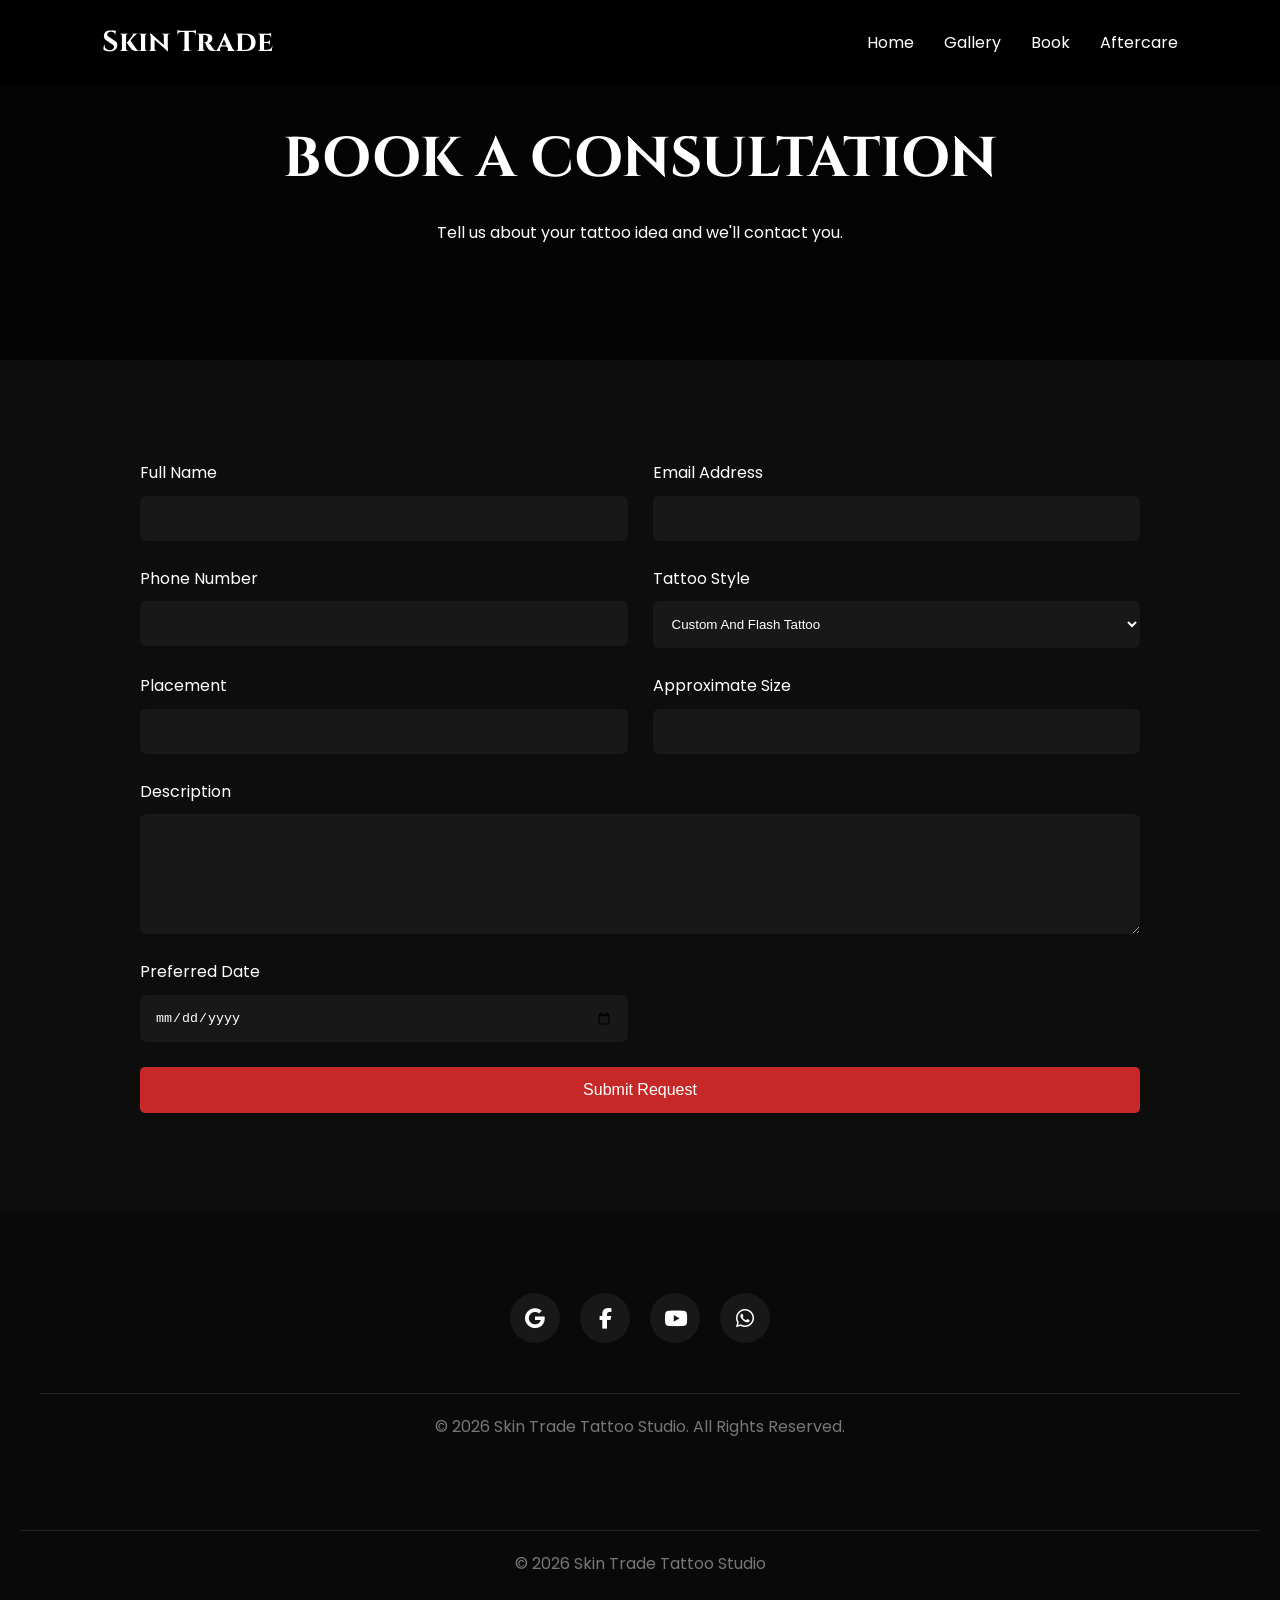
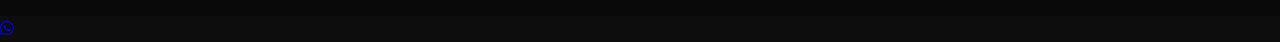
==== booking.html @ 371a574a "Add files via upload" ====
<!DOCTYPE html>
<html lang="en">
<head>
    <link rel="stylesheet"
href="https://cdnjs.cloudflare.com/ajax/libs/font-awesome/6.5.2/css/all.min.css">
    <meta charset="UTF-8">
    <meta name="viewport" content="width=device-width, initial-scale=1.0">
    <title>Book Consultation | Skin Trade Tattoo Studio</title>

    <link rel="stylesheet" href="style.css">

    <link rel="preconnect" href="https://fonts.googleapis.com">
    <link href="https://fonts.googleapis.com/css2?family=Cinzel:wght@500;700&family=Poppins:wght@300;400;500;600&display=swap" rel="stylesheet">
</head>
<body>

<header>
    <nav class="navbar">
        <div class="logo">Skin Trade</div>

        <ul class="nav-links" id="navLinks">
            <li><a href="index.html">Home</a></li>
            <li><a href="gallery.html">Gallery</a></li>
            <li><a href="booking.html">Book</a></li>
            <li><a href="aftercare.html">Aftercare</a></li>
        </ul>

        <div class="hamburger" id="hamburger">
            <span></span>
            <span></span>
            <span></span>
        </div>
    </nav>
</header>

<section class="booking-hero">
    <div class="booking-hero-content">
        <h1>BOOK A CONSULTATION</h1>
        <p>
            Tell us about your tattoo idea and we'll contact you.
        </p>
    </div>
</section>

<section class="booking-section">

    <div class="booking-container">

        <form class="booking-form">

            <div class="form-group">
                <label>Full Name</label>
                <input type="text" required>
            </div>

            <div class="form-group">
                <label>Email Address</label>
                <input type="email" required>
            </div>

            <div class="form-group">
                <label>Phone Number</label>
                <input type="tel" required>
            </div>

            <div class="form-group">
                <label>Tattoo Style</label>
                <select>
                    <option>Custom And Flash Tattoo </option>
                    <option>Designs</option>
                    <option>Glow In The Dark Tattoos</option>
                    <option>Full Color Tattoos</option>
                    <option>Cover-Ups</option>
                    <option>Piercings</option>
                    <option>Body Jewelry</option>
                    <option>Black And Gray Tattoos</option>
                </select>
            </div>

            <div class="form-group">
                <label>Placement</label>
                <input type="text">
            </div>

            <div class="form-group">
                <label>Approximate Size</label>
                <input type="text">
            </div>

            <div class="form-group full-width">
                <label>Description</label>
                <textarea rows="6"></textarea>
            </div>

            <div class="form-group">
                <label>Preferred Date</label>
                <input type="date">
            </div>


            <div class="form-group full-width">
                <button type="submit" class="btn-primary">
                    Submit Request
                </button>
            </div>

        </form>

    </div>

</section>

<footer>
    <footer>

    <div class="social-links">

         <a href="https://www.google.com/search?q=Skin+Trade+Tattoos+Johannesburg"
       target="_blank"
       title="Google Business Profile">
        <i class="fab fa-google"></i>
    </a>

        <a href="https://www.facebook.com/skin trade"
           target="_blank">
            <i class="fab fa-facebook-f"></i>
        </a>

         <a href="https://www.youtube.com/@Siyabongamhlongo-h3q"
       target="_blank">
        <i class="fab fa-youtube"></i>
    </a>

        <a href="https://wa.me/27791793517"
           target="_blank">
            <i class="fab fa-whatsapp"></i>
        </a>

    </div>

    <div class="copyright">
        <p>&copy; 2026 Skin Trade Tattoo Studio. All Rights Reserved.</p>
    </div>

</footer>
    <div class="copyright">
        <p>&copy; 2026 Skin Trade Tattoo Studio</p>
    </div>
</footer>

<script src="script.js"></script>
<a href="https://wa.me/27791793517"
   class="whatsapp-float"
   target="_blank">

   <i class="fab fa-whatsapp"></i>

</a>
</body>
</html>
---- style.css ----
*{
    margin:0;
    padding:0;
    box-sizing:border-box;
}

html{
    scroll-behavior:smooth;
}

body{
    font-family:'Poppins',sans-serif;
    background:#0d0d0d;
    color:#fff;
    line-height:1.6;
}

img{
    max-width:100%;
    display:block;
}

a{
    text-decoration:none;
}

.navbar{
    position:fixed;
    top:0;
    left:0;
    width:100%;
    padding:20px 8%;
    display:flex;
    justify-content:space-between;
    align-items:center;
    background:rgba(0,0,0,.95);
    z-index:1000;
}

.logo{
    font-family:'Cinzel',serif;
    font-size:1.8rem;
    font-weight:700;
}

.nav-links{
    display:flex;
    list-style:none;
    gap:30px;
}

.nav-links a{
    color:white;
    transition:.3s;
}

.nav-links a:hover{
    color:#c62828;
}

.hero{
    min-height:100vh;
    display:flex;
    justify-content:center;
    align-items:center;
    text-align:center;
    padding:100px 20px;
    position:relative;

    background:
    linear-gradient(rgba(0,0,0,.75),
    rgba(0,0,0,.75)),
    url('images/hero.jpg')
    center/cover;
}

.hero-content{
    max-width:800px;
}

.hero-subtitle{
    color:#c62828;
    letter-spacing:3px;
}

.hero h1{
    font-family:'Cinzel',serif;
    font-size:4rem;
    margin:20px 0;
}

.hero p{
    font-size:1.1rem;
    margin-bottom:30px;
}

.hero-buttons{
    display:flex;
    justify-content:center;
    gap:20px;
    flex-wrap:wrap;
}

.btn-primary{
    background:#c62828;
    color:white;
    padding:14px 30px;
    border-radius:5px;
    transition:.3s;
}

.btn-primary:hover{
    background:#a91f1f;
}

.btn-secondary{
    border:2px solid white;
    color:white;
    padding:14px 30px;
    border-radius:5px;
}

.section-heading{
    text-align:center;
    margin-bottom:50px;
}

.section-heading h2{
    font-family:'Cinzel',serif;
    font-size:2.5rem;
}

.about{
    padding:100px 8%;
}

.about-container{
    display:grid;
    grid-template-columns:1fr 1fr;
    gap:50px;
    align-items:center;
}

.about-image img{
    border-radius:10px;
}

.about-text h3{
    margin-bottom:20px;
}

.about-text p{
    margin-bottom:20px;
}

.why-us{
    padding:100px 8%;
    background:#111;
}

.why-grid{
    display:grid;
    grid-template-columns:repeat(auto-fit,minmax(250px,1fr));
    gap:25px;
}

.why-card{
    background:#181818;
    padding:30px;
    border-radius:10px;
}

.styles{
    padding:100px 8%;
}

.styles-grid{
    display:grid;
    grid-template-columns:repeat(auto-fit,minmax(250px,1fr));
    gap:25px;
}

.style-card{
    background:#181818;
    padding:50px 20px;
    text-align:center;
    border-radius:10px;
}

.featured-artists{
    padding:100px 8%;
    background:#111;
}

.artist-grid{
    display:grid;
    grid-template-columns:repeat(auto-fit,minmax(280px,1fr));
    gap:25px;
}

.artist-card{
    background:#181818;
    border-radius:10px;
    overflow:hidden;
}

.artist-card img{
    width:100%;
    height:320px;
    object-fit:cover;
}

.artist-card h3,
.artist-card p{
    padding:10px 20px;
}

.hamburger{
    display:none;
}

@media(max-width:768px){

    .hero h1{
        font-size:2.5rem;
    }

    .about-container{
        grid-template-columns:1fr;
    }

    .nav-links{
        display:none;
    }
}

/* FEATURED GALLERY */

.featured-gallery{
    padding:100px 8%;
    background:#111;
}

.featured-gallery .section-heading{
    text-align:center;
    margin-bottom:50px;
}

.featured-gallery .section-heading h2{
    font-family:'Cinzel', serif;
    font-size:2.5rem;
    margin-bottom:15px;
}

.featured-gallery .section-heading p{
    color:#bbb;
}

.gallery-grid{
    display:grid;
    grid-template-columns:repeat(auto-fit,minmax(300px,1fr));
    gap:20px;
}

.gallery-item{
    overflow:hidden;
    border-radius:10px;
    cursor:pointer;
}

.gallery-item img{
    width:100%;
    height:350px;
    object-fit:cover;
    transition:0.4s ease;
}

.gallery-item:hover img{
    transform:scale(1.08);
}

.gallery-btn{
    text-align:center;
    margin-top:40px;
}

@media(max-width:768px){

    .featured-gallery{
        padding:70px 5%;
    }

    .featured-gallery .section-heading h2{
        font-size:2rem;
    }

    .gallery-item img{
        height:280px;
    }

}

/* REVIEWS */

.reviews{
    padding:100px 8%;
}

.reviews-grid{
    display:grid;
    grid-template-columns:repeat(auto-fit,minmax(300px,1fr));
    gap:25px;
    margin-top:50px;
}

.review-card{
    background:#181818;
    padding:30px;
    border-radius:10px;
}

.review-card h3{
    color:#c62828;
    margin-bottom:15px;
}

.review-card span{
    display:block;
    margin-top:15px;
    color:#999;
}

/* BOOKING PROCESS */

.booking-process{
    padding:100px 8%;
    background:#111;
}

.process-grid{
    display:grid;
    grid-template-columns:repeat(auto-fit,minmax(250px,1fr));
    gap:25px;
    margin-top:50px;
}

.process-card{
    text-align:center;
    background:#181818;
    padding:40px 25px;
    border-radius:10px;
}

.process-card span{
    font-size:2rem;
    color:#c62828;
    font-weight:bold;
}

/* FINAL CTA */

.final-cta{
    text-align:center;
    padding:120px 20px;
}

.final-cta h2{
    font-family:'Cinzel',serif;
    margin-bottom:20px;
}

.final-cta p{
    margin-bottom:30px;
}

/* FOOTER */

footer{
    background:#000;
    padding:70px 8% 20px;
}

.footer-container{
    display:grid;
    grid-template-columns:repeat(auto-fit,minmax(250px,1fr));
    gap:40px;
}

.footer-col h3{
    margin-bottom:20px;
    font-family:'Cinzel',serif;
}

.footer-col a{
    display:block;
    color:#bbb;
    text-decoration:none;
    margin-bottom:10px;
}

.footer-col p{
    color:#bbb;
    margin-bottom:10px;
}

.copyright{
    text-align:center;
    margin-top:50px;
    border-top:1px solid #222;
    padding-top:20px;
    color:#777;
}

/* BOOKING PAGE */

.booking-hero{
    min-height:40vh;
    display:flex;
    align-items:center;
    justify-content:center;
    text-align:center;

    background:
    linear-gradient(rgba(0,0,0,.7),
    rgba(0,0,0,.7)),
    url('https://images.unsplash.com/photo-1542727365-19732a80dcfd?w=1600')
    center/cover;
}

.booking-hero-content h1{
    font-family:'Cinzel',serif;
    font-size:3.5rem;
    margin-bottom:15px;
}

.booking-section{
    padding:100px 8%;
}

.booking-container{
    max-width:1000px;
    margin:auto;
}

.booking-form{
    display:grid;
    grid-template-columns:1fr 1fr;
    gap:25px;
}

.form-group{
    display:flex;
    flex-direction:column;
}

.form-group label{
    margin-bottom:10px;
}

.form-group input,
.form-group select,
.form-group textarea{
    padding:15px;
    border:none;
    border-radius:6px;
    background:#181818;
    color:white;
}

.full-width{
    grid-column:1 / -1;
}

.booking-form button{
    border:none;
    cursor:pointer;
    font-size:1rem;
}

@media(max-width:768px){

    .booking-form{
        grid-template-columns:1fr;
    }

    .booking-hero-content h1{
        font-size:2.2rem;
    }
}

/* CONTACT PAGE */

.contact-hero{
    min-height:40vh;
    display:flex;
    justify-content:center;
    align-items:center;
    text-align:center;

    background:
    linear-gradient(rgba(0,0,0,.75),
    rgba(0,0,0,.75)),
    url('https://images.unsplash.com/photo-1542727365-19732a80dcfd?w=1600')
    center/cover;
}

.contact-hero-content h1{
    font-size:3.5rem;
    font-family:'Cinzel', serif;
    margin-bottom:15px;
}

.contact-section{
    padding:100px 8%;
}

.contact-container{
    display:grid;
    grid-template-columns:1fr 1fr;
    gap:50px;
}

.contact-info h2,
.contact-form-container h2{
    margin-bottom:30px;
    font-family:'Cinzel', serif;
}

.info-box{
    background:#181818;
    padding:25px;
    border-radius:10px;
    margin-bottom:20px;
}

.info-box h3{
    margin-bottom:10px;
    color:#c62828;
}

.contact-form{
    display:flex;
    flex-direction:column;
    gap:20px;
}

.contact-form input,
.contact-form textarea{
    padding:15px;
    border:none;
    border-radius:8px;
    background:#181818;
    color:white;
}

.contact-form button{
    border:none;
    cursor:pointer;
}

.map-section{
    padding:0 8% 100px;
    text-align:center;
}

.map-section h2{
    font-family:'Cinzel', serif;
    margin-bottom:30px;
}

.map-placeholder{
    height:400px;
    background:#181818;
    display:flex;
    justify-content:center;
    align-items:center;
    border-radius:10px;
    color:#aaa;
}

@media(max-width:768px){

    .contact-container{
        grid-template-columns:1fr;
    }

    .contact-hero-content h1{
        font-size:2.4rem;
    }

    .map-placeholder{
        height:300px;
    }

}

/* AFTERCARE PAGE */

.aftercare-hero{
    min-height:45vh;
    display:flex;
    justify-content:center;
    align-items:center;
    text-align:center;

    background:
    linear-gradient(rgba(0,0,0,.75),
    rgba(0,0,0,.75)),
    url('https://images.unsplash.com/photo-1542727365-19732a80dcfd?w=1600')
    center/cover;
}

.aftercare-hero-content h1{
    font-size:3.5rem;
    font-family:'Cinzel', serif;
    margin-bottom:15px;
}

.aftercare-section{
    padding:100px 8%;
}

.aftercare-container{
    display:grid;
    grid-template-columns:repeat(auto-fit,minmax(280px,1fr));
    gap:25px;
}

.aftercare-card{
    background:#181818;
    padding:35px;
    border-radius:10px;
}

.aftercare-card span{
    display:inline-block;
    font-size:2rem;
    color:#c62828;
    font-weight:bold;
    margin-bottom:15px;
}

.aftercare-card h2{
    font-size:1.3rem;
    margin-bottom:15px;
}

.healing-timeline{
    padding:0 8% 100px;
}

.healing-timeline h2{
    text-align:center;
    margin-bottom:50px;
    font-family:'Cinzel', serif;
}

.timeline-grid{
    display:grid;
    grid-template-columns:repeat(auto-fit,minmax(220px,1fr));
    gap:20px;
}

.timeline-card{
    background:#181818;
    padding:30px;
    border-radius:10px;
}

.timeline-card h3{
    color:#c62828;
    margin-bottom:10px;
}

.warning-section{
    text-align:center;
    padding:100px 8%;
    background:#111;
}

.warning-section h2{
    font-family:'Cinzel', serif;
    margin-bottom:20px;
}

.warning-section p{
    max-width:700px;
    margin:auto;
    margin-bottom:30px;
}

@media(max-width:768px){

    .aftercare-hero-content h1{
        font-size:2.3rem;
    }

    .aftercare-section{
        padding:70px 5%;
    }

    .warning-section{
        padding:70px 5%;
    }

}

/* GALLERY PAGE */

.gallery-hero{
    min-height:45vh;
    display:flex;
    justify-content:center;
    align-items:center;
    text-align:center;

    background:
    linear-gradient(rgba(0,0,0,.75),
    rgba(0,0,0,.75)),
    url('images/gallery-banner.jpg')
    center/cover;
}

.gallery-hero-content h1{
    font-size:3.5rem;
    font-family:'Cinzel', serif;
    margin-bottom:15px;
}

.gallery-filters{
    display:flex;
    justify-content:center;
    flex-wrap:wrap;
    gap:15px;
    padding:50px 20px;
}

.filter-btn{
    padding:12px 24px;
    border:none;
    border-radius:30px;
    background:#181818;
    color:white;
    cursor:pointer;
    transition:.3s;
}

.filter-btn:hover,
.filter-btn.active{
    background:#c62828;
}

.portfolio-gallery{
    padding:0 8% 100px;

    display:grid;
    grid-template-columns:
    repeat(auto-fit,minmax(300px,1fr));

    gap:20px;
}

.portfolio-item{
    overflow:hidden;
    border-radius:10px;
    cursor:pointer;
}

.portfolio-item img{
    width:100%;
    height:400px;
    object-fit:cover;
    transition:.4s;
}

.portfolio-item:hover img{
    transform:scale(1.08);
}

.lightbox{
    position:fixed;
    inset:0;
    background:rgba(0,0,0,.95);

    display:none;
    justify-content:center;
    align-items:center;

    z-index:9999;
}

.lightbox img{
    max-width:90%;
    max-height:85%;
}

.close-lightbox{
    position:absolute;
    top:20px;
    right:30px;
    font-size:3rem;
    cursor:pointer;
}

.gallery-cta{
    text-align:center;
    padding:100px 8%;
    background:#111;
}

.gallery-cta h2{
    font-family:'Cinzel', serif;
    margin-bottom:20px;
}

.gallery-cta p{
    margin-bottom:30px;
}

@media(max-width:768px){

    .gallery-hero-content h1{
        font-size:2.3rem;
    }

    .portfolio-item img{
        height:300px;
    }

}

/* PIERCING AFTERCARE */

.piercing-aftercare{
    padding:100px 8%;
    background:#111;
}

.piercing-grid{
    display:grid;
    grid-template-columns:repeat(auto-fit,minmax(280px,1fr));
    gap:25px;
    margin-top:50px;
}

.piercing-card{
    background:#181818;
    padding:35px;
    border-radius:10px;
}

.piercing-card span{
    display:inline-block;
    font-size:2rem;
    font-weight:bold;
    color:#c62828;
    margin-bottom:15px;
}

.piercing-card h3{
    margin-bottom:15px;
}

.piercing-card p{
    color:#ccc;
}

/* FOOTER */

footer{
    background:#090909;
    text-align:center;
    padding:40px 20px;
}

.social-links{
    display:flex;
    justify-content:center;
    gap:20px;
    margin-bottom:20px;
}

.social-links a{
    width:50px;
    height:50px;
    border-radius:50%;
    background:#181818;

    display:flex;
    justify-content:center;
    align-items:center;

    color:white;
    font-size:1.3rem;

    transition:.3s;
}

.social-links a:nth-child(1):hover{
    background:#4285F4;   /* Google Blue */
}

.social-links a:hover{
    transform:translateY(-5px);
}

.social-links a:nth-child(1):hover{
    background:#1877F2;
}

.social-links a:nth-child(2):hover{
    background:#FF0000;
}

/* FEATURED VIDEO */

.featured-video{
    padding:80px 8%;
}

.video-container{
    max-width:1000px;
    margin:auto;
}

.video-container video{
    width:100%;
    border-radius:12px;
    display:block;
}

.video-container{
    max-width:450px;
    margin:auto;
}

/* SINGLE ARTIST SECTION */

.featured-artist{
    padding:100px 8%;
    background:#111;
}

.artist-profile{
    display:grid;
    grid-template-columns:400px 1fr;
    gap:50px;
    align-items:center;
    max-width:1200px;
    margin:auto;
}

.artist-image img{
    width:100%;
    border-radius:15px;
    object-fit:cover;
}

.artist-tag{
    color:#c62828;
    font-weight:600;
    letter-spacing:2px;
    text-transform:uppercase;
}

.artist-info h3{
    font-size:2.5rem;
    margin:15px 0;
    font-family:'Cinzel', serif;
}

.artist-info p{
    margin-bottom:25px;
    color:#ccc;
}

.artist-specialties{
    display:flex;
    flex-wrap:wrap;
    gap:10px;
    margin-bottom:30px;
}

.artist-specialties span{
    background:#181818;
    padding:10px 15px;
    border-radius:30px;
}

@media(max-width:768px){

    .artist-profile{
        grid-template-columns:1fr;
    }

    .artist-info h3{
        font-size:2rem;
    }

}
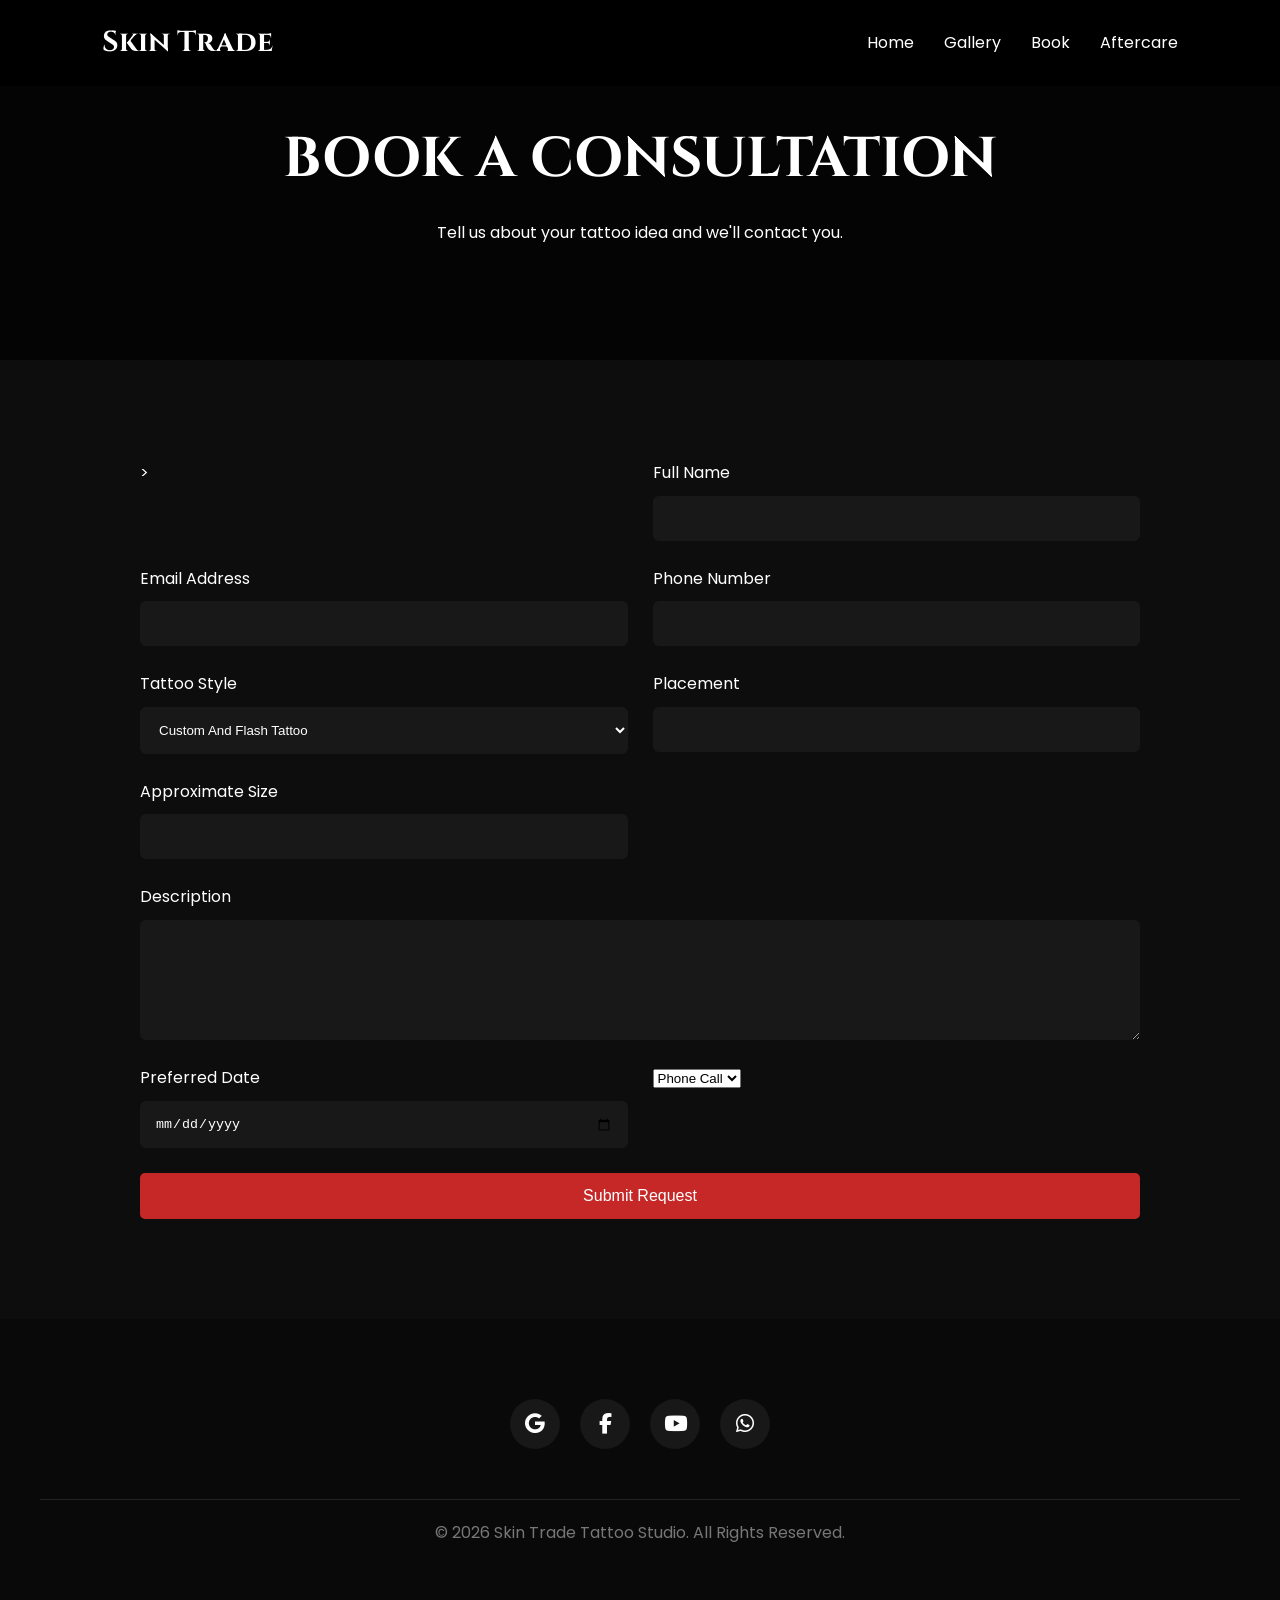
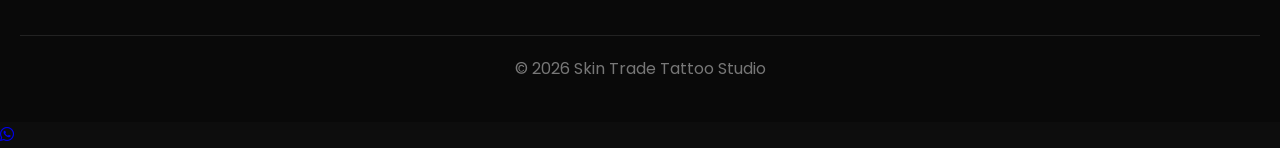
==== commit dc5efe94: "Add files via upload" ====
--- a/booking.html
+++ b/booking.html
@@ -46,26 +46,29 @@
 
     <div class="booking-container">
 
-        <form class="booking-form">
+        <form class="booking-form"
+        action="https://formspree.io/f/xzdnzrlo"
+    method="POST"> >
+
 
             <div class="form-group">
                 <label>Full Name</label>
-                <input type="text" required>
+                <input type="text" name="fullname" required>
             </div>
 
             <div class="form-group">
                 <label>Email Address</label>
-                <input type="email" required>
+                <input type="email" name="email" required>
             </div>
 
             <div class="form-group">
                 <label>Phone Number</label>
-                <input type="tel" required>
+                <input type="tel" name="phone" required>
             </div>
 
             <div class="form-group">
                 <label>Tattoo Style</label>
-                <select>
+                <select name="service">
                     <option>Custom And Flash Tattoo </option>
                     <option>Designs</option>
                     <option>Glow In The Dark Tattoos</option>
@@ -79,24 +82,31 @@
 
             <div class="form-group">
                 <label>Placement</label>
-                <input type="text">
+                <input type="text" name="placement">
             </div>
 
             <div class="form-group">
                 <label>Approximate Size</label>
-                <input type="text">
+                <input type="text" name="size">
             </div>
 
             <div class="form-group full-width">
                 <label>Description</label>
-                <textarea rows="6"></textarea>
+                <textarea name="description" rows="6"></textarea>
             </div>
 
             <div class="form-group">
                 <label>Preferred Date</label>
-                <input type="date">
+                <input type="date" name="preferred_date">
             </div>
 
+            <div>
+            <select name="contact_method">
+    <option>Phone Call</option>
+    <option>WhatsApp</option>
+    <option>Email</option>
+</select>
+</div>
 
             <div class="form-group full-width">
                 <button type="submit" class="btn-primary">
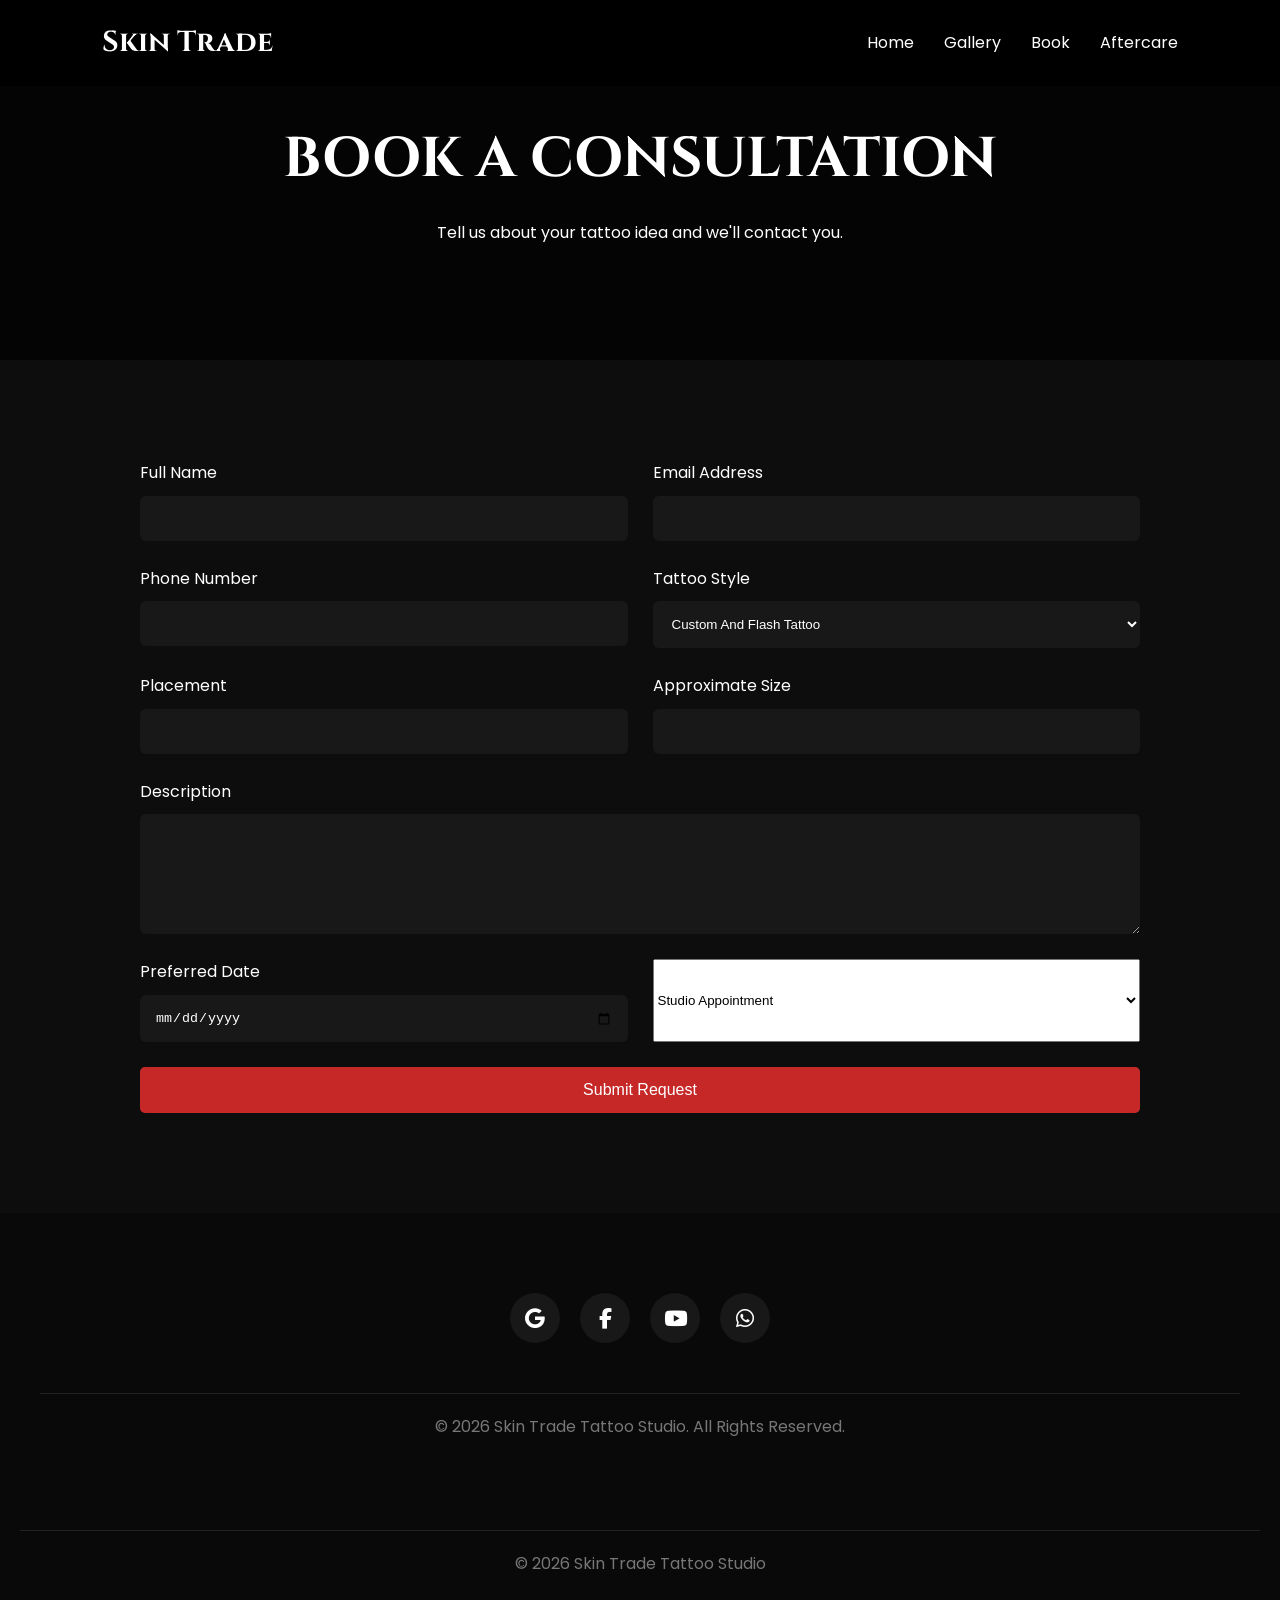
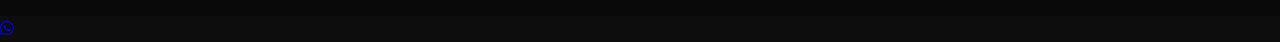
==== commit 51c78a60: "Add files via upload" ====
--- a/booking.html
+++ b/booking.html
@@ -48,7 +48,7 @@
 
         <form class="booking-form"
         action="https://formspree.io/f/xzdnzrlo"
-    method="POST"> >
+    method="POST"> 
 
 
             <div class="form-group">
@@ -100,13 +100,10 @@
                 <input type="date" name="preferred_date">
             </div>
 
-            <div>
-            <select name="contact_method">
-    <option>Phone Call</option>
-    <option>WhatsApp</option>
-    <option>Email</option>
+            <select name="appointment_type">
+    <option>Studio Appointment</option>
+    <option>House Call</option>
 </select>
-</div>
 
             <div class="form-group full-width">
                 <button type="submit" class="btn-primary">
--- a/style.css
+++ b/style.css
@@ -997,4 +997,24 @@
         font-size:2rem;
     }
 
+}
+
+.social-links a:nth-child(4):hover{
+    background:#25D366;
+}
+
+.house-calls-banner{
+    background:#c62828;
+    text-align:center;
+    padding:30px 20px;
+}
+
+.house-calls-banner h2{
+    margin-bottom:10px;
+    font-family:'Cinzel', serif;
+}
+
+.house-calls-banner p{
+    max-width:800px;
+    margin:auto;
 }
